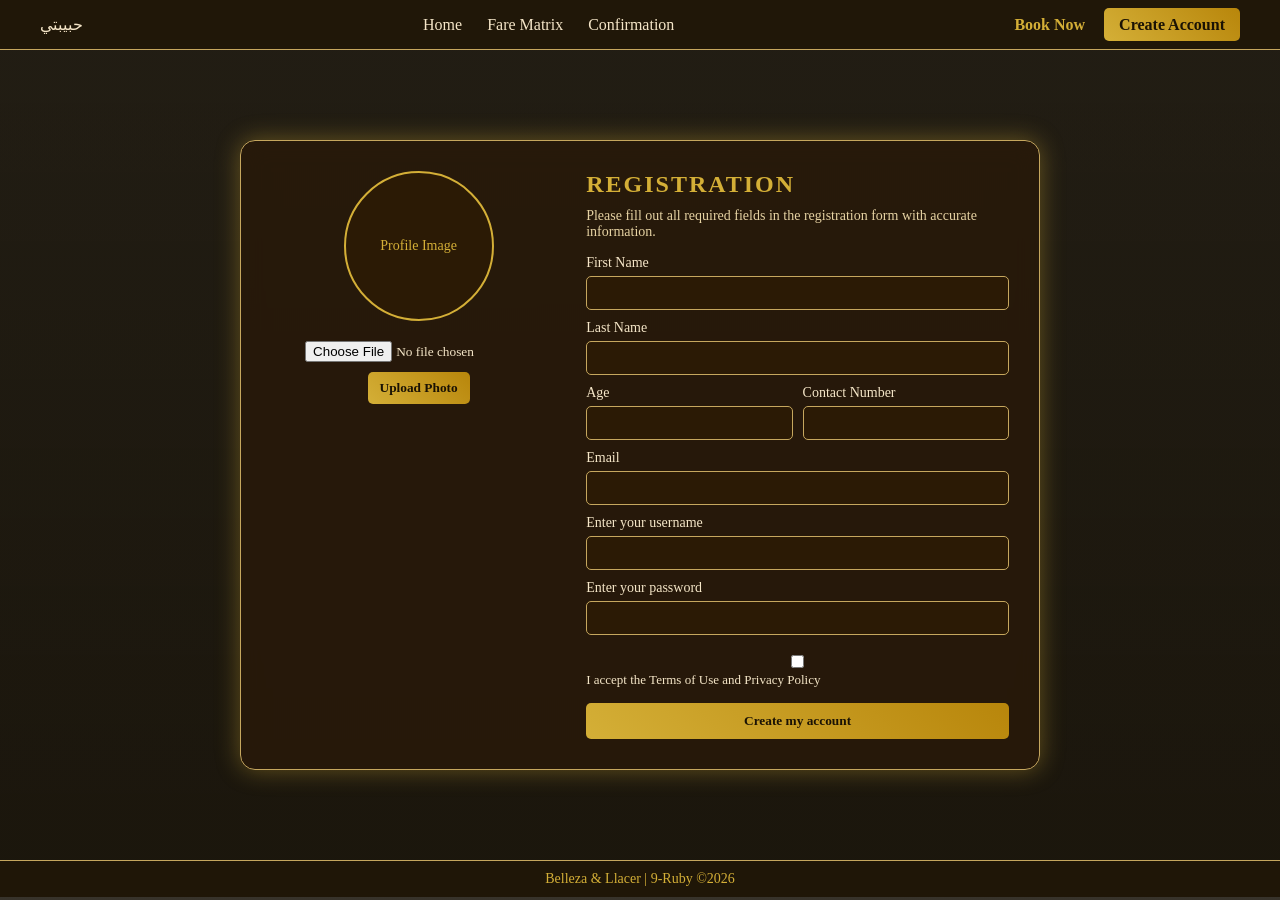
==== page2.html @ 6c02114a "Create page2.html" ====
<!DOCTYPE html>
<html lang="en">
<head>
    <meta charset="UTF-8">
    <title>Registration Page</title>
  <style>
    * {
    margin: 0;
    padding: 0;
    box-sizing: border-box;
    font-family: 'Georgia', serif; 
}

body {
    background: linear-gradient(rgba(20,15,5,0.85), rgba(20,15,5,0.9)),
                url("dubai.jpg") no-repeat center center/cover;
    background-size: cover;
    background-position: center;
    color: #f5e6c8; /* soft gold cream */
}

/* Navbar */
.navbar {
    display: flex;
    justify-content: space-between;
    align-items: center;
    padding: 15px 40px;
    background: rgba(30,20,5,0.9);
    border-bottom: 1px solid #c6a75e;
}

.nav-links {
    list-style: none;
    display: flex;
    gap: 25px;
}

.nav-links a {
    color: #f5e6c8;
    text-decoration: none;
    transition: 0.3s;
}

.nav-links a:hover {
    color: #d4af37;
}

.nav-buttons .book {
    margin-right: 15px;
    color: #d4af37;
    text-decoration: none;
    font-weight: bold;
}

.create-btn {
    background: linear-gradient(45deg, #d4af37, #b8860b);
    padding: 8px 15px;
    border-radius: 5px;
    text-decoration: none;
    color: #1a1204;
    font-weight: bold;
    transition: 0.3s;
}

.create-btn:hover {
    box-shadow: 0 0 10px #d4af37;
}

.hero {
    height: 90vh;
    background: linear-gradient(rgba(20,15,5,0.6), rgba(20,15,5,0.7)),
                url("dubai.jpg") no-repeat center center/cover;
    display: flex;
    justify-content: center;
    align-items: center;
}
/* Registration Card */
.registration-card {
    display: flex;
    width: 800px;
    background: rgba(40, 25, 10, 0.85);
    backdrop-filter: blur(12px);
    border-radius: 15px;
    padding: 30px;
    border: 1px solid #c6a75e;
    box-shadow: 0 0 25px rgba(212,175,55,0.4);
}

/* Left Panel */
.left-panel {
    width: 40%;
    text-align: center;
}

.profile-placeholder {
    width: 150px;
    height: 150px;
    background: #2b1a05;
    color: #d4af37;
    border: 2px solid #d4af37;
    border-radius: 50%;
    display: flex;
    justify-content: center;
    align-items: center;
    margin: 0 auto 20px;
    font-size: 14px;
}

.upload-btn {
    margin-top: 10px;
    background: linear-gradient(45deg, #d4af37, #b8860b);
    border: none;
    padding: 8px 12px;
    color: #1a1204;
    border-radius: 5px;
    cursor: pointer;
    font-weight: bold;
}

.upload-btn:hover {
    box-shadow: 0 0 10px #d4af37;
}

/* Right Panel */
.right-panel {
    width: 60%;
    padding-left: 20px;
}

.right-panel h1 {
    margin-bottom: 10px;
    color: #d4af37;
    letter-spacing: 2px;
}

.instructions {
    font-size: 14px;
    margin-bottom: 15px;
    color: #e6d3a3;
}

form label {
    display: block;
    margin-top: 10px;
    font-size: 14px;
}

form input {
    width: 100%;
    padding: 8px;
    margin-top: 5px;
    border-radius: 5px;
    border: 1px solid #c6a75e;
    background: #2b1a05;
    color: #f5e6c8;
}

form input:focus {
    outline: none;
    border: 1px solid #d4af37;
    box-shadow: 0 0 8px #d4af37;
}

.row {
    display: flex;
    gap: 10px;
}

.row div {
    flex: 1;
}

.terms {
    margin-top: 15px;
    font-size: 13px;
}

.submit-btn {
    width: 100%;
    margin-top: 15px;
    padding: 10px;
    background: linear-gradient(45deg, #d4af37, #b8860b);
    border: none;
    color: #1a1204;
    border-radius: 5px;
    cursor: pointer;
    font-weight: bold;
    transition: 0.3s;
}

.submit-btn:hover {
    box-shadow: 0 0 15px #d4af37;
}

.cancel-btn {
    width: 100%;
    margin-top: 10px;
    padding: 10px;
    background-color: #5a4a2a;
    border: 1px solid #c6a75e;
    color: #f5e6c8;
    border-radius: 5px;
    cursor: pointer;
}

/* Footer */
footer {
    text-align: center;
    padding: 10px;
    background: rgba(30,20,5,0.9);
    font-size: 14px;
    color: #d4af37;
    border-top: 1px solid #c6a75e;
}

  </style>
</head>
<body>

    <nav class="navbar">
        <div class="logo">حبيبتي</div>
        <ul class="nav-links">
            <li><a href="#">Home</a></li>
            <li><a href="#">Fare Matrix</a></li>
            <li><a href="#">Confirmation</a></li>
        </ul>
        <div class="nav-buttons">
            <a href="#" class="book">Book Now</a>
            <a href="#" class="create-btn">Create Account</a>
        </div>
    </nav>

    <section class="hero">

        <div class="registration-card">

<div class="left-panel">
    <div class="profile-placeholder">
        <img id="profilePreview" src="" alt="Profile Image" 
             style="width:100%; height:100%; border-radius:50%; object-fit:cover; display:none;">
        <span id="placeholderText">Profile Image</span>
    </div>

    <input type="file" id="profileInput" accept="image/*">
    <button type="button" class="upload-btn" id="uploadBtn">Upload Photo</button>
</div>

            <div class="right-panel">
                <h1>REGISTRATION</h1>

                <p class="instructions">
                    Please fill out all required fields in the registration form with accurate information.
                </p>

                <!-- ✅ ADDED ID -->
                <form id="registrationForm">

                    <label>First Name</label>
                    <input type="text" id="firstName">

                    <label>Last Name</label>
                    <input type="text" id="lastName">

                    <div class="row">
                        <div>
                            <label>Age</label>
                            <input type="number" id="age">
                        </div>
                        <div>
                            <label>Contact Number</label>
                            <input type="text" id="contact">
                        </div>
                    </div>

                    <label>Email</label>
                    <input type="email" id="email">

                    <label>Enter your username</label>
                    <input type="text" id="username">

                    <label>Enter your password</label>
                    <input type="password" id="password">

                    <div class="terms">
                        <input type="checkbox" id="terms">
                        <span>I accept the Terms of Use and Privacy Policy</span>
                    </div>

                    <!-- ✅ MADE IT A SUBMIT BUTTON -->
                    <button type="submit" class="submit-btn">Create my account</button>

                    <script>
    // PROFILE IMAGE PREVIEW

    const profileInput = document.getElementById("profileInput");
    const profilePreview = document.getElementById("profilePreview");
    const placeholderText = document.getElementById("placeholderText");
    const uploadBtn = document.getElementById("uploadBtn");

    uploadBtn.addEventListener("click", function() {

        const file = profileInput.files[0];

        if (!file) {
            alert("Please select an image first!");
            return;
        }

        const reader = new FileReader();

        reader.onload = function(e) {
            profilePreview.src = e.target.result;
            profilePreview.style.display = "block";
            placeholderText.style.display = "none";
        };

        reader.readAsDataURL(file);
    });
</script>
                </form>
            </div>

        </div>
    </section>

    <footer>
        Belleza & Llacer | 9-Ruby ©2026
    </footer>

<script>
    const form = document.getElementById("registrationForm");

    form.addEventListener("submit", function(event) {

        event.preventDefault();

        // ✅ Get values using IDs (cleaner and safer)
        const firstName = document.getElementById("firstName").value;
        const lastName = document.getElementById("lastName").value;
        const age = parseInt(document.getElementById("age").value);
        const contact = document.getElementById("contact").value;
        const email = document.getElementById("email").value;
        const username = document.getElementById("username").value;
        const password = document.getElementById("password").value;
        const terms = document.getElementById("terms").checked;

        if (!firstName || !lastName || !age || !contact || !email || !username || !password) {
            alert("Please fill out all fields!");
            return;
        }

        if (!terms) {
            alert("You must accept the Terms and Privacy Policy!");
            return;
        }

        if (age < 18) {
            alert("You must be at least 18 years old to register.");
            return;
        }

        alert("Your profile has been uploaded successfully!");

        form.reset();
    });
</script>

</body>
</html>
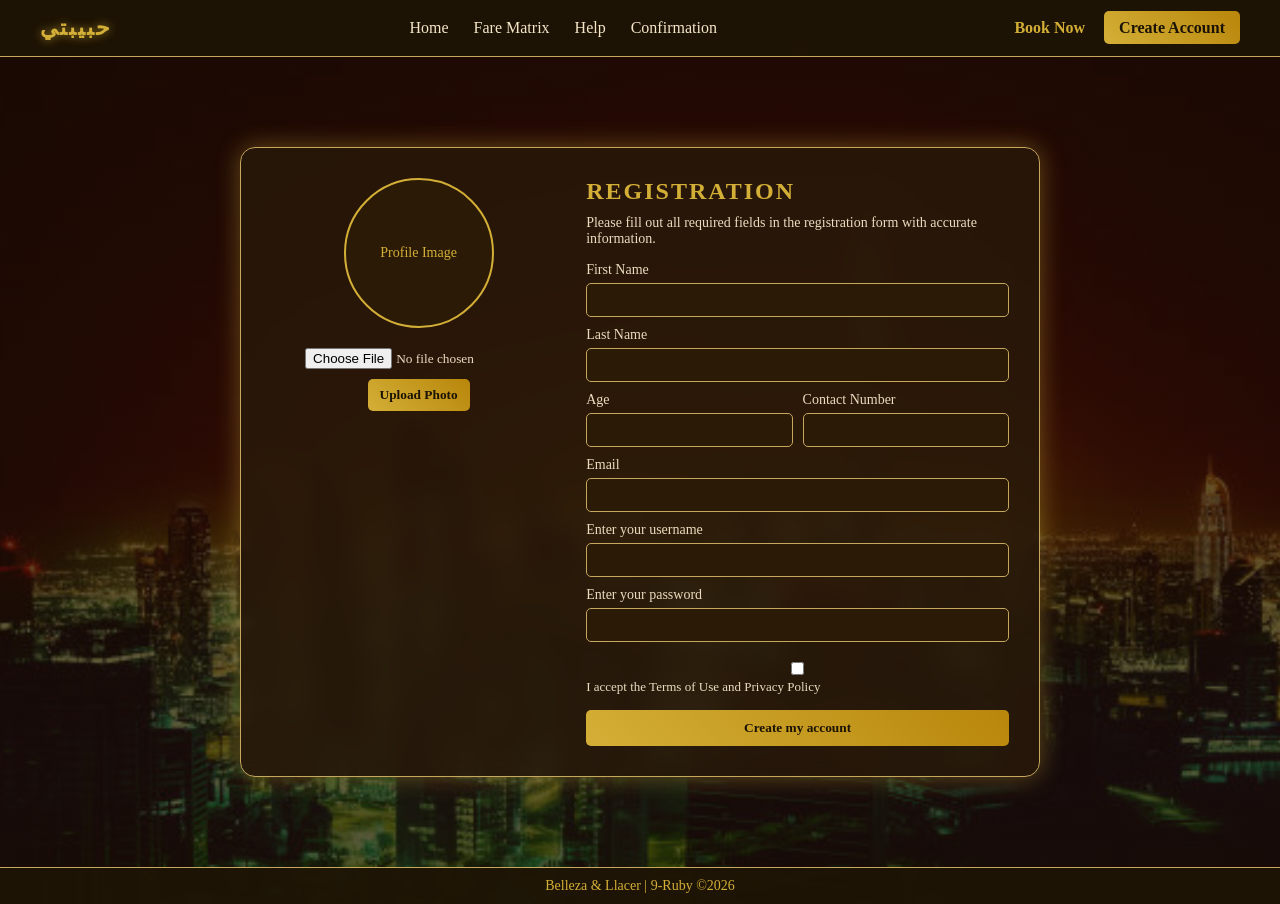
==== commit 991e1ec6: "Add files via upload" ====
--- a/page2.html
+++ b/page2.html
@@ -1,369 +1,160 @@
-<!DOCTYPE html>
-<html lang="en">
-<head>
-    <meta charset="UTF-8">
-    <title>Registration Page</title>
-  <style>
-    * {
-    margin: 0;
-    padding: 0;
-    box-sizing: border-box;
-    font-family: 'Georgia', serif; 
-}
-
-body {
-    background: linear-gradient(rgba(20,15,5,0.85), rgba(20,15,5,0.9)),
-                url("dubai.jpg") no-repeat center center/cover;
-    background-size: cover;
-    background-position: center;
-    color: #f5e6c8; /* soft gold cream */
-}
-
-/* Navbar */
-.navbar {
-    display: flex;
-    justify-content: space-between;
-    align-items: center;
-    padding: 15px 40px;
-    background: rgba(30,20,5,0.9);
-    border-bottom: 1px solid #c6a75e;
-}
-
-.nav-links {
-    list-style: none;
-    display: flex;
-    gap: 25px;
-}
-
-.nav-links a {
-    color: #f5e6c8;
-    text-decoration: none;
-    transition: 0.3s;
-}
-
-.nav-links a:hover {
-    color: #d4af37;
-}
-
-.nav-buttons .book {
-    margin-right: 15px;
-    color: #d4af37;
-    text-decoration: none;
-    font-weight: bold;
-}
-
-.create-btn {
-    background: linear-gradient(45deg, #d4af37, #b8860b);
-    padding: 8px 15px;
-    border-radius: 5px;
-    text-decoration: none;
-    color: #1a1204;
-    font-weight: bold;
-    transition: 0.3s;
-}
-
-.create-btn:hover {
-    box-shadow: 0 0 10px #d4af37;
-}
-
-.hero {
-    height: 90vh;
-    background: linear-gradient(rgba(20,15,5,0.6), rgba(20,15,5,0.7)),
-                url("dubai.jpg") no-repeat center center/cover;
-    display: flex;
-    justify-content: center;
-    align-items: center;
-}
-/* Registration Card */
-.registration-card {
-    display: flex;
-    width: 800px;
-    background: rgba(40, 25, 10, 0.85);
-    backdrop-filter: blur(12px);
-    border-radius: 15px;
-    padding: 30px;
-    border: 1px solid #c6a75e;
-    box-shadow: 0 0 25px rgba(212,175,55,0.4);
-}
-
-/* Left Panel */
-.left-panel {
-    width: 40%;
-    text-align: center;
-}
-
-.profile-placeholder {
-    width: 150px;
-    height: 150px;
-    background: #2b1a05;
-    color: #d4af37;
-    border: 2px solid #d4af37;
-    border-radius: 50%;
-    display: flex;
-    justify-content: center;
-    align-items: center;
-    margin: 0 auto 20px;
-    font-size: 14px;
-}
-
-.upload-btn {
-    margin-top: 10px;
-    background: linear-gradient(45deg, #d4af37, #b8860b);
-    border: none;
-    padding: 8px 12px;
-    color: #1a1204;
-    border-radius: 5px;
-    cursor: pointer;
-    font-weight: bold;
-}
-
-.upload-btn:hover {
-    box-shadow: 0 0 10px #d4af37;
-}
-
-/* Right Panel */
-.right-panel {
-    width: 60%;
-    padding-left: 20px;
-}
-
-.right-panel h1 {
-    margin-bottom: 10px;
-    color: #d4af37;
-    letter-spacing: 2px;
-}
-
-.instructions {
-    font-size: 14px;
-    margin-bottom: 15px;
-    color: #e6d3a3;
-}
-
-form label {
-    display: block;
-    margin-top: 10px;
-    font-size: 14px;
-}
-
-form input {
-    width: 100%;
-    padding: 8px;
-    margin-top: 5px;
-    border-radius: 5px;
-    border: 1px solid #c6a75e;
-    background: #2b1a05;
-    color: #f5e6c8;
-}
-
-form input:focus {
-    outline: none;
-    border: 1px solid #d4af37;
-    box-shadow: 0 0 8px #d4af37;
-}
-
-.row {
-    display: flex;
-    gap: 10px;
-}
-
-.row div {
-    flex: 1;
-}
-
-.terms {
-    margin-top: 15px;
-    font-size: 13px;
-}
-
-.submit-btn {
-    width: 100%;
-    margin-top: 15px;
-    padding: 10px;
-    background: linear-gradient(45deg, #d4af37, #b8860b);
-    border: none;
-    color: #1a1204;
-    border-radius: 5px;
-    cursor: pointer;
-    font-weight: bold;
-    transition: 0.3s;
-}
-
-.submit-btn:hover {
-    box-shadow: 0 0 15px #d4af37;
-}
-
-.cancel-btn {
-    width: 100%;
-    margin-top: 10px;
-    padding: 10px;
-    background-color: #5a4a2a;
-    border: 1px solid #c6a75e;
-    color: #f5e6c8;
-    border-radius: 5px;
-    cursor: pointer;
-}
-
-/* Footer */
-footer {
-    text-align: center;
-    padding: 10px;
-    background: rgba(30,20,5,0.9);
-    font-size: 14px;
-    color: #d4af37;
-    border-top: 1px solid #c6a75e;
-}
-
-  </style>
-</head>
-<body>
-
-    <nav class="navbar">
-        <div class="logo">حبيبتي</div>
-        <ul class="nav-links">
-            <li><a href="#">Home</a></li>
-            <li><a href="#">Fare Matrix</a></li>
-            <li><a href="#">Confirmation</a></li>
-        </ul>
-        <div class="nav-buttons">
-            <a href="#" class="book">Book Now</a>
-            <a href="#" class="create-btn">Create Account</a>
-        </div>
-    </nav>
-
-    <section class="hero">
-
-        <div class="registration-card">
-
-<div class="left-panel">
-    <div class="profile-placeholder">
-        <img id="profilePreview" src="" alt="Profile Image" 
-             style="width:100%; height:100%; border-radius:50%; object-fit:cover; display:none;">
-        <span id="placeholderText">Profile Image</span>
-    </div>
-
-    <input type="file" id="profileInput" accept="image/*">
-    <button type="button" class="upload-btn" id="uploadBtn">Upload Photo</button>
-</div>
-
-            <div class="right-panel">
-                <h1>REGISTRATION</h1>
-
-                <p class="instructions">
-                    Please fill out all required fields in the registration form with accurate information.
-                </p>
-
-                <!-- ✅ ADDED ID -->
-                <form id="registrationForm">
-
-                    <label>First Name</label>
-                    <input type="text" id="firstName">
-
-                    <label>Last Name</label>
-                    <input type="text" id="lastName">
-
-                    <div class="row">
-                        <div>
-                            <label>Age</label>
-                            <input type="number" id="age">
-                        </div>
-                        <div>
-                            <label>Contact Number</label>
-                            <input type="text" id="contact">
-                        </div>
-                    </div>
-
-                    <label>Email</label>
-                    <input type="email" id="email">
-
-                    <label>Enter your username</label>
-                    <input type="text" id="username">
-
-                    <label>Enter your password</label>
-                    <input type="password" id="password">
-
-                    <div class="terms">
-                        <input type="checkbox" id="terms">
-                        <span>I accept the Terms of Use and Privacy Policy</span>
-                    </div>
-
-                    <!-- ✅ MADE IT A SUBMIT BUTTON -->
-                    <button type="submit" class="submit-btn">Create my account</button>
-
-                    <script>
-    // PROFILE IMAGE PREVIEW
-
-    const profileInput = document.getElementById("profileInput");
-    const profilePreview = document.getElementById("profilePreview");
-    const placeholderText = document.getElementById("placeholderText");
-    const uploadBtn = document.getElementById("uploadBtn");
-
-    uploadBtn.addEventListener("click", function() {
-
-        const file = profileInput.files[0];
-
-        if (!file) {
-            alert("Please select an image first!");
-            return;
-        }
-
-        const reader = new FileReader();
-
-        reader.onload = function(e) {
-            profilePreview.src = e.target.result;
-            profilePreview.style.display = "block";
-            placeholderText.style.display = "none";
-        };
-
-        reader.readAsDataURL(file);
-    });
-</script>
-                </form>
-            </div>
-
-        </div>
-    </section>
-
-    <footer>
-        Belleza & Llacer | 9-Ruby ©2026
-    </footer>
-
-<script>
-    const form = document.getElementById("registrationForm");
-
-    form.addEventListener("submit", function(event) {
-
-        event.preventDefault();
-
-        // ✅ Get values using IDs (cleaner and safer)
-        const firstName = document.getElementById("firstName").value;
-        const lastName = document.getElementById("lastName").value;
-        const age = parseInt(document.getElementById("age").value);
-        const contact = document.getElementById("contact").value;
-        const email = document.getElementById("email").value;
-        const username = document.getElementById("username").value;
-        const password = document.getElementById("password").value;
-        const terms = document.getElementById("terms").checked;
-
-        if (!firstName || !lastName || !age || !contact || !email || !username || !password) {
-            alert("Please fill out all fields!");
-            return;
-        }
-
-        if (!terms) {
-            alert("You must accept the Terms and Privacy Policy!");
-            return;
-        }
-
-        if (age < 18) {
-            alert("You must be at least 18 years old to register.");
-            return;
-        }
-
-        alert("Your profile has been uploaded successfully!");
-
-        form.reset();
-    });
-</script>
-
-</body>
-</html>
+<!DOCTYPE html>
+<html lang="en">
+<head>
+    <meta charset="UTF-8">
+    <title>Registration Page</title>
+    <link rel="stylesheet" href="styles.css">
+</head>
+<body>
+
+    <nav class="navbar">
+        <div class="logo">حبيبتي</div>
+        <ul class="nav-links">
+            <li><a href="index.html">Home</a></li>
+            <li><a href="fare.html">Fare Matrix</a></li>            
+            <li><a href="help.html">Help</a></li>
+            <li><a href="page3.html">Confirmation</a></li>
+        </ul>
+        <div class="nav-buttons">
+            <a href="#" class="book">Book Now</a>
+            <a href="page2.html" class="create-btn">Create Account</a>
+        </div>
+    </nav>
+
+    <section class="hero">
+
+        <div class="registration-card">
+
+<div class="left-panel">
+    <div class="profile-placeholder">
+        <img id="profilePreview" src="" alt="Profile Image" 
+             style="width:100%; height:100%; border-radius:50%; object-fit:cover; display:none;">
+        <span id="placeholderText">Profile Image</span>
+    </div>
+
+    <input type="file" id="profileInput" accept="image/*">
+    <button type="button" class="upload-btn" id="uploadBtn">Upload Photo</button>
+</div>
+
+            <div class="right-panel">
+                <h1>REGISTRATION</h1>
+
+                <p class="instructions">
+                    Please fill out all required fields in the registration form with accurate information.
+                </p>
+
+                <!-- ✅ ADDED ID -->
+                <form id="registrationForm">
+
+                    <label>First Name</label>
+                    <input type="text" id="firstName">
+
+                    <label>Last Name</label>
+                    <input type="text" id="lastName">
+
+                    <div class="row">
+                        <div>
+                            <label>Age</label>
+                            <input type="number" id="age">
+                        </div>
+                        <div>
+                            <label>Contact Number</label>
+                            <input type="text" id="contact">
+                        </div>
+                    </div>
+
+                    <label>Email</label>
+                    <input type="email" id="email">
+
+                    <label>Enter your username</label>
+                    <input type="text" id="username">
+
+                    <label>Enter your password</label>
+                    <input type="password" id="password">
+
+                    <div class="terms">
+                        <input type="checkbox" id="terms">
+                        <span>I accept the Terms of Use and Privacy Policy</span>
+                    </div>
+
+                    <!-- ✅ MADE IT A SUBMIT BUTTON -->
+                    <button type="submit" class="submit-btn">Create my account</button>
+
+                    <script>
+    // PROFILE IMAGE PREVIEW
+
+    const profileInput = document.getElementById("profileInput");
+    const profilePreview = document.getElementById("profilePreview");
+    const placeholderText = document.getElementById("placeholderText");
+    const uploadBtn = document.getElementById("uploadBtn");
+
+    uploadBtn.addEventListener("click", function() {
+
+        const file = profileInput.files[0];
+
+        if (!file) {
+            alert("Please select an image first!");
+            return;
+        }
+
+        const reader = new FileReader();
+
+        reader.onload = function(e) {
+            profilePreview.src = e.target.result;
+            profilePreview.style.display = "block";
+            placeholderText.style.display = "none";
+        };
+
+        reader.readAsDataURL(file);
+    });
+</script>
+                </form>
+            </div>
+
+        </div>
+    </section>
+
+    <footer>
+        Belleza & Llacer | 9-Ruby ©2026
+    </footer>
+
+<script>
+    const form = document.getElementById("registrationForm");
+
+    form.addEventListener("submit", function(event) {
+
+        event.preventDefault();
+
+        // ✅ Get values using IDs (cleaner and safer)
+        const firstName = document.getElementById("firstName").value;
+        const lastName = document.getElementById("lastName").value;
+        const age = parseInt(document.getElementById("age").value);
+        const contact = document.getElementById("contact").value;
+        const email = document.getElementById("email").value;
+        const username = document.getElementById("username").value;
+        const password = document.getElementById("password").value;
+        const terms = document.getElementById("terms").checked;
+
+        if (!firstName || !lastName || !age || !contact || !email || !username || !password) {
+            alert("Please fill out all fields!");
+            return;
+        }
+
+        if (!terms) {
+            alert("You must accept the Terms and Privacy Policy!");
+            return;
+        }
+
+        if (age < 18) {
+            alert("You must be at least 18 years old to register.");
+            return;
+        }
+
+        alert("Your profile has been uploaded successfully!");
+
+        form.reset();
+    });
+</script>
+
+</body>
+</html>
--- a/styles.css
+++ b/styles.css
@@ -0,0 +1,248 @@
+* {
+    margin: 0;
+    padding: 0;
+    box-sizing: border-box;
+    font-family: 'Georgia', serif;
+}
+
+body {
+    background: linear-gradient(rgba(20,15,5,0.85), rgba(20,15,5,0.9)),
+                url("image.png") no-repeat center center/cover;
+    background-size: cover;
+    background-position: center;
+    color: #f5e6c8;
+}
+
+/* Navbar */
+.navbar {
+    display: flex;
+    justify-content: space-between;
+    align-items: center;
+    padding: 15px 40px;
+    background: rgba(30,20,5,0.9);
+    border-bottom: 1px solid #c6a75e;
+}
+
+.nav-links {
+    list-style: none;
+    display: flex;
+    gap: 25px;
+}
+
+.nav-links a {
+    color: #f5e6c8;
+    text-decoration: none;
+    transition: 0.3s;
+}
+
+.nav-links a:hover {
+    color: #d4af37;
+}
+
+.nav-buttons .book {
+    margin-right: 15px;
+    color: #d4af37;
+    text-decoration: none;
+    font-weight: bold;
+}
+
+.create-btn {
+    background: linear-gradient(45deg, #d4af37, #b8860b);
+    padding: 8px 15px;
+    border-radius: 5px;
+    text-decoration: none;
+    color: #1a1204;
+    font-weight: bold;
+    transition: 0.3s;
+}
+
+.create-btn:hover {
+    box-shadow: 0 0 10px #d4af37;
+}
+
+.hero {
+    height: 90vh;
+    background: linear-gradient(rgba(20,15,5,0.6), rgba(20,15,5,0.7)),
+                url("image.png") no-repeat center center/cover;
+    display: flex;
+    justify-content: center;
+    align-items: center;
+}
+/* Registration Card */
+.registration-card {
+    display: flex;
+    width: 800px;
+    background: rgba(40, 25, 10, 0.85);
+    backdrop-filter: blur(12px);
+    border-radius: 15px;
+    padding: 30px;
+    border: 1px solid #c6a75e;
+    box-shadow: 0 0 25px rgba(212,175,55,0.4);
+}
+
+/* Left Panel */
+.left-panel {
+    width: 40%;
+    text-align: center;
+}
+
+.profile-placeholder {
+    width: 150px;
+    height: 150px;
+    background: #2b1a05;
+    color: #d4af37;
+    border: 2px solid #d4af37;
+    border-radius: 50%;
+    display: flex;
+    justify-content: center;
+    align-items: center;
+    margin: 0 auto 20px;
+    font-size: 14px;
+}
+
+.upload-btn {
+    margin-top: 10px;
+    background: linear-gradient(45deg, #d4af37, #b8860b);
+    border: none;
+    padding: 8px 12px;
+    color: #1a1204;
+    border-radius: 5px;
+    cursor: pointer;
+    font-weight: bold;
+}
+
+.upload-btn:hover {
+    box-shadow: 0 0 10px #d4af37;
+}
+
+/* Right Panel */
+.right-panel {
+    width: 60%;
+    padding-left: 20px;
+}
+
+.right-panel h1 {
+    margin-bottom: 10px;
+    color: #d4af37;
+    letter-spacing: 2px;
+}
+
+.instructions {
+    font-size: 14px;
+    margin-bottom: 15px;
+    color: #e6d3a3;
+}
+
+form label {
+    display: block;
+    margin-top: 10px;
+    font-size: 14px;
+}
+
+form input {
+    width: 100%;
+    padding: 8px;
+    margin-top: 5px;
+    border-radius: 5px;
+    border: 1px solid #c6a75e;
+    background: #2b1a05;
+    color: #f5e6c8;
+}
+
+form input:focus {
+    outline: none;
+    border: 1px solid #d4af37;
+    box-shadow: 0 0 8px #d4af37;
+}
+
+.row {
+    display: flex;
+    gap: 10px;
+}
+
+.row div {
+    flex: 1;
+}
+
+.terms {
+    margin-top: 15px;
+    font-size: 13px;
+}
+
+.submit-btn {
+    width: 100%;
+    margin-top: 15px;
+    padding: 10px;
+    background: linear-gradient(45deg, #d4af37, #b8860b);
+    border: none;
+    color: #1a1204;
+    border-radius: 5px;
+    cursor: pointer;
+    font-weight: bold;
+    transition: 0.3s;
+}
+
+.submit-btn:hover {
+    box-shadow: 0 0 15px #d4af37;
+}
+
+.cancel-btn {
+    width: 100%;
+    margin-top: 10px;
+    padding: 10px;
+    background-color: #5a4a2a;
+    border: 1px solid #c6a75e;
+    color: #f5e6c8;
+    border-radius: 5px;
+    cursor: pointer;
+}
+
+/* Footer */
+footer {
+    text-align: center;
+    padding: 10px;
+    background: rgba(30,20,5,0.9);
+    font-size: 14px;
+    color: #d4af37;
+    border-top: 1px solid #c6a75e;
+}
+
+.form-control,
+select {
+    background-color: #2b1a05 !important;
+    color: #f5e6c8 !important;
+    border: 1px solid #c6a75e !important;
+}
+
+.form-control:focus,
+select:focus {
+    color: #f5e6c8 !important;
+    box-shadow: 0 0 8px #d4af37 !important;
+    border: 1px solid #d4af37 !important;
+    
+}
+.registration-card,
+.registration-card h1,
+.registration-card h4,
+.registration-card p,
+.registration-card label,
+.registration-card li,
+.registration-card ul {
+    color: #f5e6c8f3 !important;
+}
+.registration-card h1,
+.registration-card h4 {
+    color: #d4af37 !important;
+}
+#result {
+    color: #d4af37;
+    font-weight: bold;
+}
+
+.logo {
+    color: #d4af37 !important;
+    font-weight: bold;
+    font-size: 22px;
+    letter-spacing: 2px;
+    text-shadow: 0 0 10px rgba(212,175,55,0.7);
+}
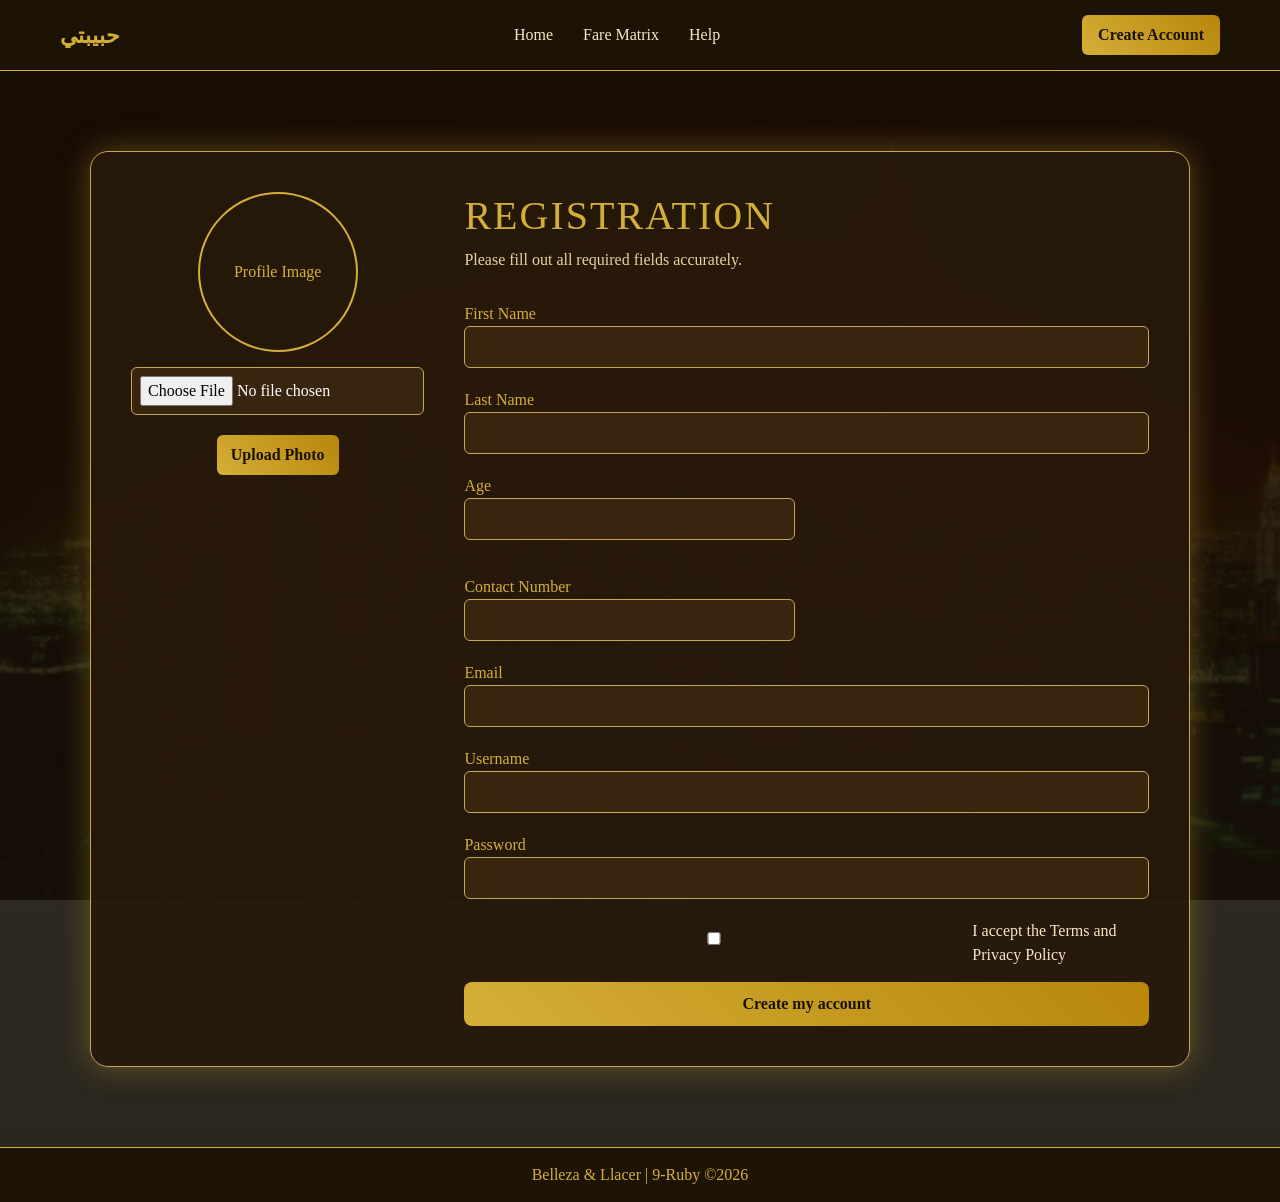
==== commit b267c22c: "Add files via upload" ====
--- a/page2.html
+++ b/page2.html
@@ -1,159 +1,321 @@
 <!DOCTYPE html>
 <html lang="en">
 <head>
-    <meta charset="UTF-8">
-    <title>Registration Page</title>
-    <link rel="stylesheet" href="styles.css">
+<meta charset="UTF-8">
+<title>Registration | Dubai Metro Guide</title>
+
+<link href="https://cdn.jsdelivr.net/npm/bootstrap@5.3.2/dist/css/bootstrap.min.css" rel="stylesheet">
+
+<style>
+
+/* ================= BODY ================= */
+
+body {
+    background: linear-gradient(rgba(20,15,5,0.85), rgba(20,15,5,0.9)),
+                url("dubai.jpg") no-repeat center center fixed;
+    background-size: cover;
+    color: #f5e6c8;
+    font-family: Georgia, serif;
+    margin: 0;
+}
+
+/* ================= NAVBAR ================= */
+
+.navbar {
+    display: flex;
+    justify-content: space-between;
+    align-items: center;
+    padding: 15px 60px;
+    background: rgba(30,20,5,0.95);
+    border-bottom: 1px solid #d4af37;
+}
+
+.logo {
+    font-size: 22px;
+    font-weight: bold;
+    color: #d4af37;
+}
+
+.nav-links {
+    list-style: none;
+    display: flex;
+    gap: 30px;
+    margin: 0;
+}
+
+.nav-links a {
+    color: #f5e6c8;
+    text-decoration: none;
+    transition: 0.3s ease;
+}
+
+.nav-links a:hover,
+.nav-links a.active {
+    color: #d4af37;
+    border-bottom: 2px solid #d4af37;
+    padding-bottom: 3px;
+}
+
+.nav-buttons {
+    display: flex;
+    gap: 15px;
+}
+
+.book {
+    color: #d4af37;
+    text-decoration: none;
+    font-weight: bold;
+}
+
+.create-btn {
+    background: linear-gradient(45deg, #d4af37, #b8860b);
+    padding: 8px 16px;
+    border-radius: 6px;
+    text-decoration: none;
+    color: #1a1204;
+    font-weight: bold;
+    transition: 0.3s ease;
+}
+
+.create-btn:hover {
+    box-shadow: 0 0 10px #d4af37;
+    transform: scale(1.05);
+}
+
+/* ================= REGISTRATION SECTION ================= */
+
+.hero {
+    padding: 80px 60px;
+    min-height: 100vh;
+    display: flex;
+    justify-content: center;
+}
+
+.registration-card {
+    background: rgba(40, 25, 10, 0.95);
+    border-radius: 18px;
+    padding: 40px;
+    border: 1px solid #c6a75e;
+    box-shadow: 0 0 30px rgba(212,175,55,0.35);
+    display: flex;
+    gap: 40px;
+    max-width: 1100px;
+    width: 100%;
+}
+
+/* LEFT PANEL */
+
+.left-panel {
+    width: 30%;
+    text-align: center;
+}
+
+.profile-placeholder {
+    width: 160px;
+    height: 160px;
+    border-radius: 50%;
+    border: 2px solid #d4af37;
+    margin: 0 auto 15px;
+    display: flex;
+    align-items: center;
+    justify-content: center;
+    color: #d4af37;
+    overflow: hidden;
+}
+
+.upload-btn {
+    background: linear-gradient(45deg, #d4af37, #b8860b);
+    border: none;
+    padding: 8px 14px;
+    color: #1a1204;
+    font-weight: bold;
+    border-radius: 6px;
+    margin-top: 10px;
+}
+
+/* RIGHT PANEL */
+
+.right-panel {
+    width: 70%;
+}
+
+.right-panel h1 {
+    color: #d4af37;
+    letter-spacing: 2px;
+}
+
+.instructions {
+    color: #e6d3a3;
+    margin-bottom: 20px;
+}
+
+label {
+    margin-top: 10px;
+    color: #d4af37;
+}
+
+input {
+    width: 100%;
+    padding: 8px;
+    margin-bottom: 10px;
+    border-radius: 6px;
+    border: 1px solid #c6a75e;
+    background: rgba(60,40,15,0.8);
+    color: #fff;
+}
+
+.row {
+    display: flex;
+    gap: 15px;
+}
+
+.row div {
+    width: 50%;
+}
+
+.terms {
+    display: flex;
+    align-items: center;
+    gap: 8px;
+    margin-top: 10px;
+}
+
+.submit-btn {
+    background: linear-gradient(45deg, #d4af37, #b8860b);
+    border: none;
+    padding: 10px;
+    width: 100%;
+    color: #1a1204;
+    font-weight: bold;
+    border-radius: 8px;
+    margin-top: 15px;
+    transition: 0.3s ease;
+}
+
+.submit-btn:hover {
+    box-shadow: 0 0 15px #d4af37;
+    transform: scale(1.02);
+}
+
+/* ================= FOOTER ================= */
+
+footer {
+    background: rgba(30,20,5,0.95);
+    text-align: center;
+    padding: 15px;
+    border-top: 1px solid #d4af37;
+    color: #d4af37;
+}
+
+</style>
 </head>
+
 <body>
 
-    <nav class="navbar">
-        <div class="logo">حبيبتي</div>
-        <ul class="nav-links">
-            <li><a href="index.html">Home</a></li>
-            <li><a href="fare.html">Fare Matrix</a></li>            
-            <li><a href="help.html">Help</a></li>
-            <li><a href="page3.html">Confirmation</a></li>
-        </ul>
-        <div class="nav-buttons">
-            <a href="#" class="book">Book Now</a>
-            <a href="page2.html" class="create-btn">Create Account</a>
-        </div>
-    </nav>
-
-    <section class="hero">
-
-        <div class="registration-card">
+<nav class="navbar">
+    <div class="logo">حبيبتي</div>
+    <ul class="nav-links">
+        <li><a href="index.html">Home</a></li>
+        <li><a href="page4.html">Fare Matrix</a></li>
+        <li><a href="page3.html">Help</a></li>
+    </ul>
+    <div class="nav-buttons">
+        <a href="page2.html" class="create-btn active">Create Account</a>
+    </div>
+</nav>
+
+<section class="hero">
+
+<div class="registration-card">
 
 <div class="left-panel">
     <div class="profile-placeholder">
-        <img id="profilePreview" src="" alt="Profile Image" 
-             style="width:100%; height:100%; border-radius:50%; object-fit:cover; display:none;">
+        <img id="profilePreview" style="width:100%; height:100%; object-fit:cover; display:none;">
         <span id="placeholderText">Profile Image</span>
     </div>
-
     <input type="file" id="profileInput" accept="image/*">
     <button type="button" class="upload-btn" id="uploadBtn">Upload Photo</button>
 </div>
 
-            <div class="right-panel">
-                <h1>REGISTRATION</h1>
-
-                <p class="instructions">
-                    Please fill out all required fields in the registration form with accurate information.
-                </p>
-
-                <!-- ✅ ADDED ID -->
-                <form id="registrationForm">
-
-                    <label>First Name</label>
-                    <input type="text" id="firstName">
-
-                    <label>Last Name</label>
-                    <input type="text" id="lastName">
-
-                    <div class="row">
-                        <div>
-                            <label>Age</label>
-                            <input type="number" id="age">
-                        </div>
-                        <div>
-                            <label>Contact Number</label>
-                            <input type="text" id="contact">
-                        </div>
-                    </div>
-
-                    <label>Email</label>
-                    <input type="email" id="email">
-
-                    <label>Enter your username</label>
-                    <input type="text" id="username">
-
-                    <label>Enter your password</label>
-                    <input type="password" id="password">
-
-                    <div class="terms">
-                        <input type="checkbox" id="terms">
-                        <span>I accept the Terms of Use and Privacy Policy</span>
-                    </div>
-
-                    <!-- ✅ MADE IT A SUBMIT BUTTON -->
-                    <button type="submit" class="submit-btn">Create my account</button>
-
-                    <script>
-    // PROFILE IMAGE PREVIEW
-
-    const profileInput = document.getElementById("profileInput");
-    const profilePreview = document.getElementById("profilePreview");
-    const placeholderText = document.getElementById("placeholderText");
-    const uploadBtn = document.getElementById("uploadBtn");
-
-    uploadBtn.addEventListener("click", function() {
-
-        const file = profileInput.files[0];
-
-        if (!file) {
-            alert("Please select an image first!");
-            return;
-        }
-
-        const reader = new FileReader();
-
-        reader.onload = function(e) {
-            profilePreview.src = e.target.result;
-            profilePreview.style.display = "block";
-            placeholderText.style.display = "none";
-        };
-
-        reader.readAsDataURL(file);
-    });
-</script>
-                </form>
-            </div>
-
-        </div>
-    </section>
-
-    <footer>
-        Belleza & Llacer | 9-Ruby ©2026
-    </footer>
+<div class="right-panel">
+    <h1>REGISTRATION</h1>
+    <p class="instructions">
+        Please fill out all required fields accurately.
+    </p>
+
+<form id="registrationForm">
+
+<label>First Name</label>
+<input type="text" id="firstName">
+
+<label>Last Name</label>
+<input type="text" id="lastName">
+
+<div class="row">
+<div>
+<label>Age</label>
+<input type="number" id="age">
+</div>
+<div>
+<label>Contact Number</label>
+<input type="text" id="contact">
+</div>
+</div>
+
+<label>Email</label>
+<input type="email" id="email">
+
+<label>Username</label>
+<input type="text" id="username">
+
+<label>Password</label>
+<input type="password" id="password">
+
+<div class="terms">
+<input type="checkbox" id="terms">
+<span>I accept the Terms and Privacy Policy</span>
+</div>
+
+<button type="submit" class="submit-btn">Create my account</button>
+
+</form>
+</div>
+</div>
+</section>
+
+<footer>
+Belleza & Llacer | 9-Ruby ©2026
+</footer>
 
 <script>
-    const form = document.getElementById("registrationForm");
-
-    form.addEventListener("submit", function(event) {
-
-        event.preventDefault();
-
-        // ✅ Get values using IDs (cleaner and safer)
-        const firstName = document.getElementById("firstName").value;
-        const lastName = document.getElementById("lastName").value;
-        const age = parseInt(document.getElementById("age").value);
-        const contact = document.getElementById("contact").value;
-        const email = document.getElementById("email").value;
-        const username = document.getElementById("username").value;
-        const password = document.getElementById("password").value;
-        const terms = document.getElementById("terms").checked;
-
-        if (!firstName || !lastName || !age || !contact || !email || !username || !password) {
-            alert("Please fill out all fields!");
-            return;
-        }
-
-        if (!terms) {
-            alert("You must accept the Terms and Privacy Policy!");
-            return;
-        }
-
-        if (age < 18) {
-            alert("You must be at least 18 years old to register.");
-            return;
-        }
-
-        alert("Your profile has been uploaded successfully!");
-
-        form.reset();
-    });
+// IMAGE PREVIEW
+document.getElementById("uploadBtn").addEventListener("click", function() {
+    const file = document.getElementById("profileInput").files[0];
+    if (!file) return alert("Please select an image first!");
+
+    const reader = new FileReader();
+    reader.onload = function(e) {
+        const img = document.getElementById("profilePreview");
+        img.src = e.target.result;
+        img.style.display = "block";
+        document.getElementById("placeholderText").style.display = "none";
+    };
+    reader.readAsDataURL(file);
+});
+
+// FORM VALIDATION
+document.getElementById("registrationForm").addEventListener("submit", function(e){
+    e.preventDefault();
+
+    const age = parseInt(document.getElementById("age").value);
+    const terms = document.getElementById("terms").checked;
+
+    if (age < 18) return alert("You must be at least 18 years old.");
+    if (!terms) return alert("Please accept the Terms and Privacy Policy.");
+
+    alert("Your profile has been uploaded successfully!");
+    this.reset();
+});
 </script>
 
 </body>
